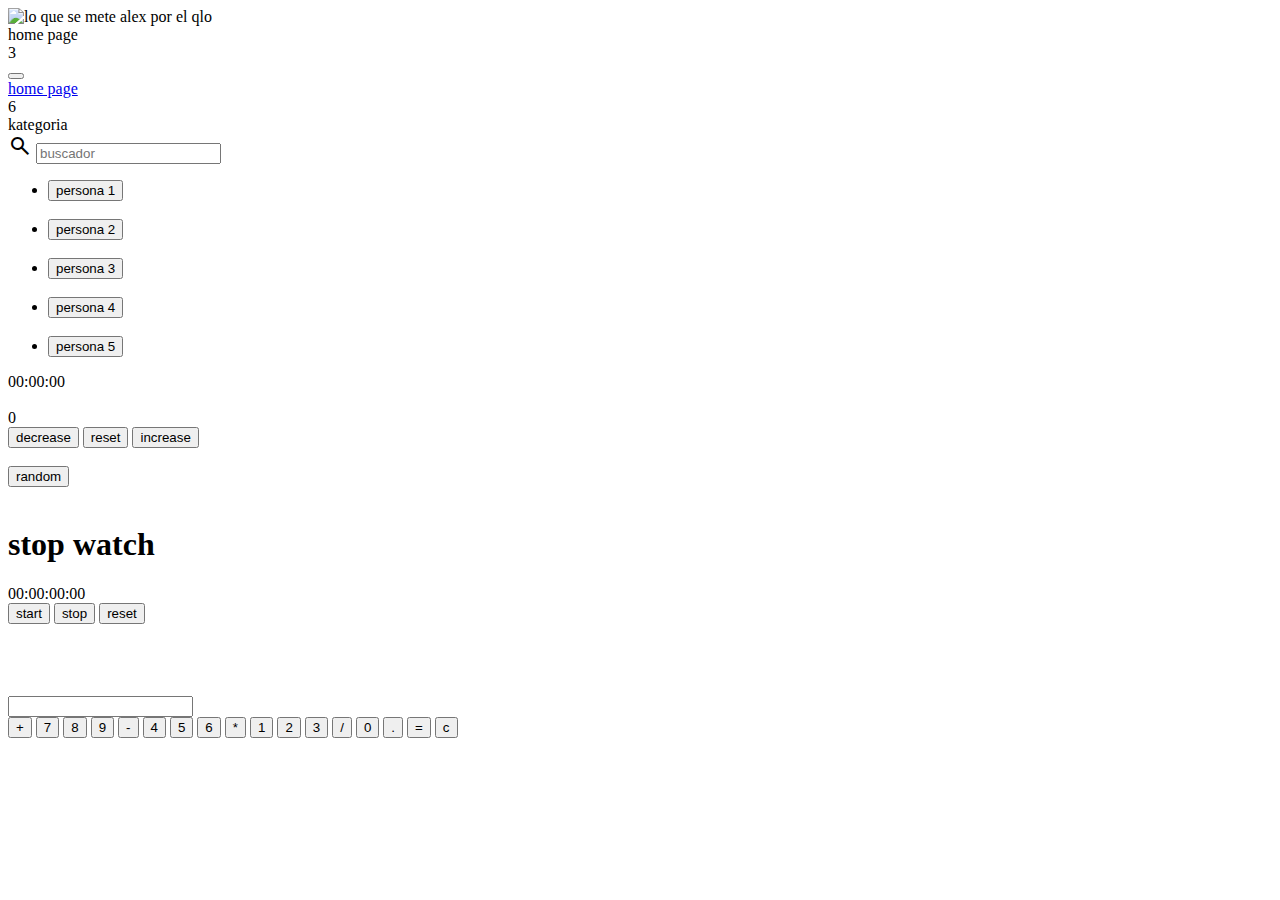
==== html/java-script-cosos.html @ 84d1f491 "Update java-script-cosos.html" ====
<!DOCTYPE html>
<html lang="en">
<head>
    <meta charset="UTF-8">
    <meta name="viewport" content="width=device-width, initial-scale=1.0">
    <title>java</title>
    <link rel="stylesheet" href="/pagina-web2/css/style-pagina-web.css">
    <script src="https://kit.fontawesome.com/844072ef01.js" crossorigin="anonymous"></script>
    <link rel="stylesheet" href="https://fonts.googleapis.com/css2?family=Material+Symbols+Outlined:opsz,wght,FILL,GRAD@24,400,0,0" />
    <link rel="stylesheet" href="css/style-java-pgina.css"/> 
</head>
<body>
    <div class="top-header">
        <div class="grid-item grid-item1" >
            <img src="img/The_middle_finger.svg.png" id="img-logo" title="lo que se mete alex por el qlo">
        </div>
        <div class="grid-item grid-item2" >home page</div>
        <div class="grid-item grid-item3" >3</div>
        <div class="grid-item grid-item4" >
            <button class="button-settings">
                <i class="fa-solid fa-gear"></i>
            </button>
        </div>
        <div class="grid-item grid-item5" ><a href="index.html">home page</a></div>
        <div class="grid-item grid-item6" >6</div>
    </div>
    <div class="left-div">
        <label>kategoria</label>
        <form>
            <div  class="search-bar">
                <span class="search-icon    material-symbols-outlined">search</span>
                <input class="search-bar-input" type="search" placeholder="buscador">
                
            </div>
        </form>
        <ul>
            <li class="button-kategoria"><a href="persona 1.html"><button class="button-kategoria">persona 1</button></a></li>
             <br>
            <li class="button-kategoria"><a href="persona 2.html"><button class="button-kategoria">persona 2</button></a></li>            
            <br>
            <li class="button-kategoria"><a href="persona 3.html"><button class="button-kategoria">persona 3</button></a></li>            
            <br>
            <li class="button-kategoria"><a href="persona 4.html"><button class="button-kategoria">persona 4</button></a></li>
            <br>
            <li class="button-kategoria"><a href="persona 5.html"><button class="button-kategoria">persona 5</button></a></li>
        </ul>

    </div>
    <div class="main-shit-1">
        <div id="clock-container">
            <div id="clock">00:00:00</div>
        </div><br>
        <div id="nomaspa">
            <label id="countable">0</label><br>
            <div id="butuncontainer">
                <button id="decreasebutun" class="boton">decrease</button>
                <button id="resetbutun" class="boton">reset</button>
                <button id="increasebutun" class="boton">increase</button><br><br>
                <button id="randoom-number" class="boton">random</button>
            </div>
        </div><br>
        <div id="dondestopwatch">
            <h1 id="h1-stop"> stop watch</h1>
            <div id="stop-container">
                <div id="display-stop">
                    00:00:00:00
                </div>
                <div id="butons-stop">
                    <button id="start-boton" onclick="start()">start</button>
                    <button id="stop-boton" onclick="stop()">stop</button>
                    <button id="reset-boton" onclick="reset()">reset</button>
                </div>
        </div><br><br><br><br>
        <div class="calculadora-espacio">
            <div id="calculator">
                <input id="calculator-display" readonly>
                <div id="keys">
                    <button onclick="appendtodisplay('+')" class="operator-btn botoncalculadora">+</button>
                    <button onclick="appendtodisplay('7')" class="botoncalculadora">7</button>
                    <button onclick="appendtodisplay('8')" class="botoncalculadora">8</button>
                    <button onclick="appendtodisplay('9')" class="botoncalculadora">9</button>
                    <button onclick="appendtodisplay('-')" class="operator-btn botoncalculadora">-</button>
                    <button onclick="appendtodisplay('4')" class="botoncalculadora">4</button>
                    <button onclick="appendtodisplay('5')" class="botoncalculadora">5</button>
                    <button onclick="appendtodisplay('6')" class="botoncalculadora">6</button>
                    <button onclick="appendtodisplay('*')" class="operator-btn botoncalculadora">*</button>
                    <button onclick="appendtodisplay('1')" class="botoncalculadora">1</button>
                    <button onclick="appendtodisplay('2')" class="botoncalculadora">2</button>
                    <button onclick="appendtodisplay('3')" class="botoncalculadora">3</button>
                    <button onclick="appendtodisplay('/')" class="operator-btn botoncalculadora">/</button>
                    <button onclick="appendtodisplay('0')" class="botoncalculadora">0</button>
                    <button onclick="appendtodisplay('.')" class="botoncalculadora">.</button>
                    <button onclick="calculate()" class="botoncalculadora">=</button>
                    <button onclick="cleardisplay()" class="operator-btn botoncalculadora">c</button>
            </div>
        </div>
    </div>
    <script src="/java script/paginaweb-javas.js"></script>
</body>
</html>
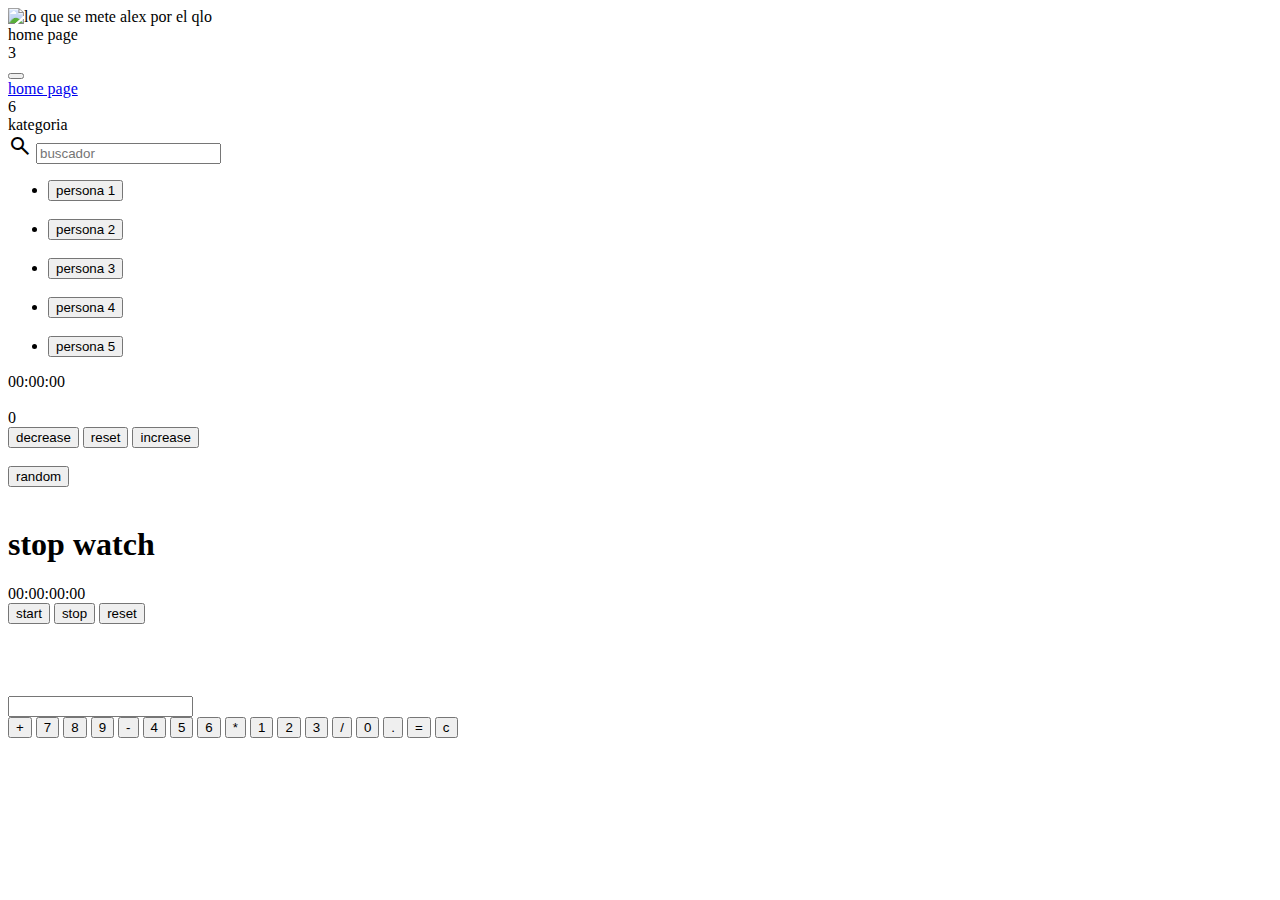
==== commit 71ca51f6: "Update java-script-cosos.html" ====
--- a/html/java-script-cosos.html
+++ b/html/java-script-cosos.html
@@ -4,7 +4,7 @@
     <meta charset="UTF-8">
     <meta name="viewport" content="width=device-width, initial-scale=1.0">
     <title>java</title>
-    <link rel="stylesheet" href="/pagina-web2/css/style-pagina-web.css">
+    <link rel="stylesheet" href="css/style-pagina-web.css">
     <script src="https://kit.fontawesome.com/844072ef01.js" crossorigin="anonymous"></script>
     <link rel="stylesheet" href="https://fonts.googleapis.com/css2?family=Material+Symbols+Outlined:opsz,wght,FILL,GRAD@24,400,0,0" />
     <link rel="stylesheet" href="css/style-java-pgina.css"/> 
@@ -95,6 +95,6 @@
             </div>
         </div>
     </div>
-    <script src="/java script/paginaweb-javas.js"></script>
+    <script src=""></script>
 </body>
 </html>
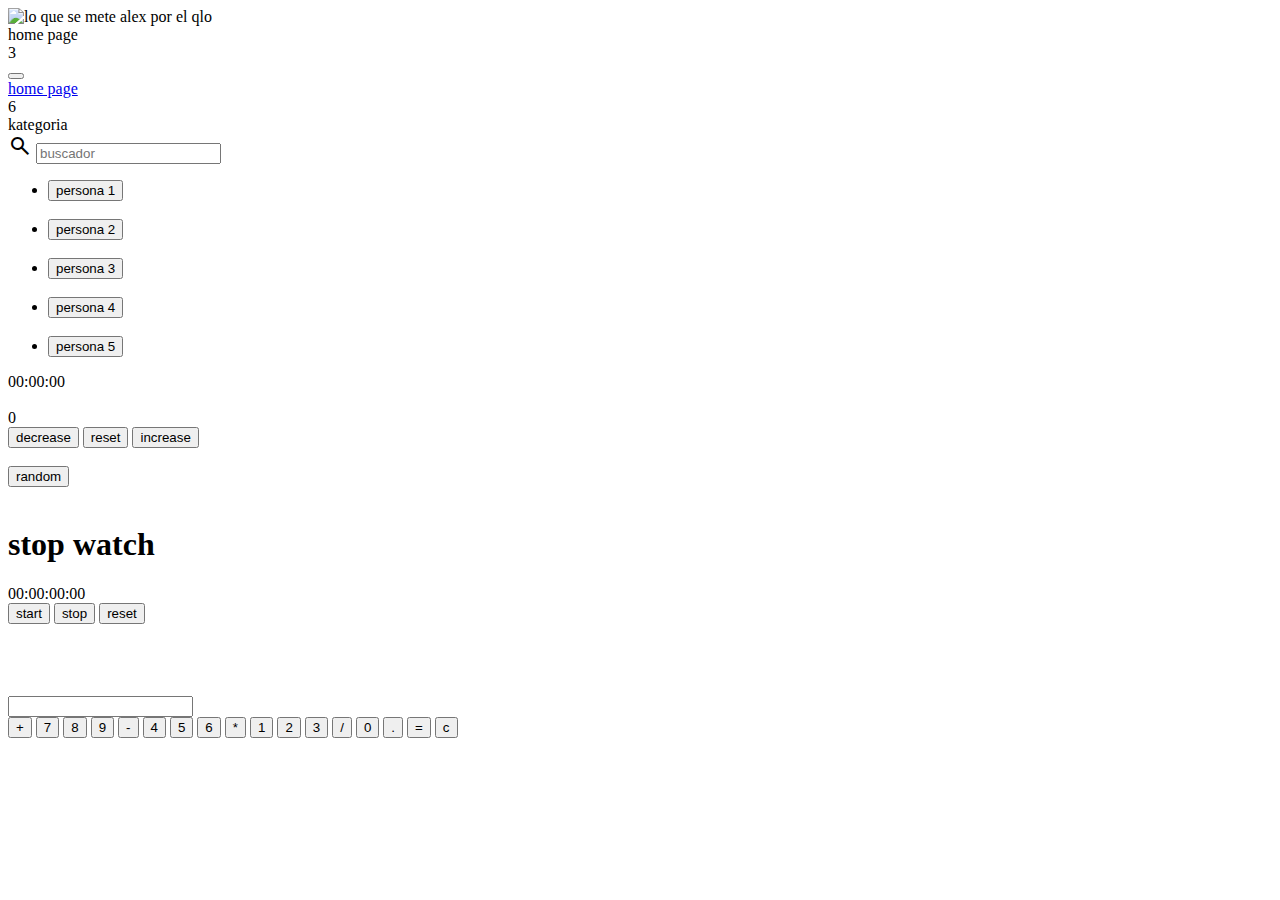
==== commit 90460382: "Update java-script-cosos.html" ====
--- a/html/java-script-cosos.html
+++ b/html/java-script-cosos.html
@@ -95,6 +95,6 @@
             </div>
         </div>
     </div>
-    <script src=""></script>
+    <script src="java script/paginaweb-javas.js"></script>
 </body>
 </html>
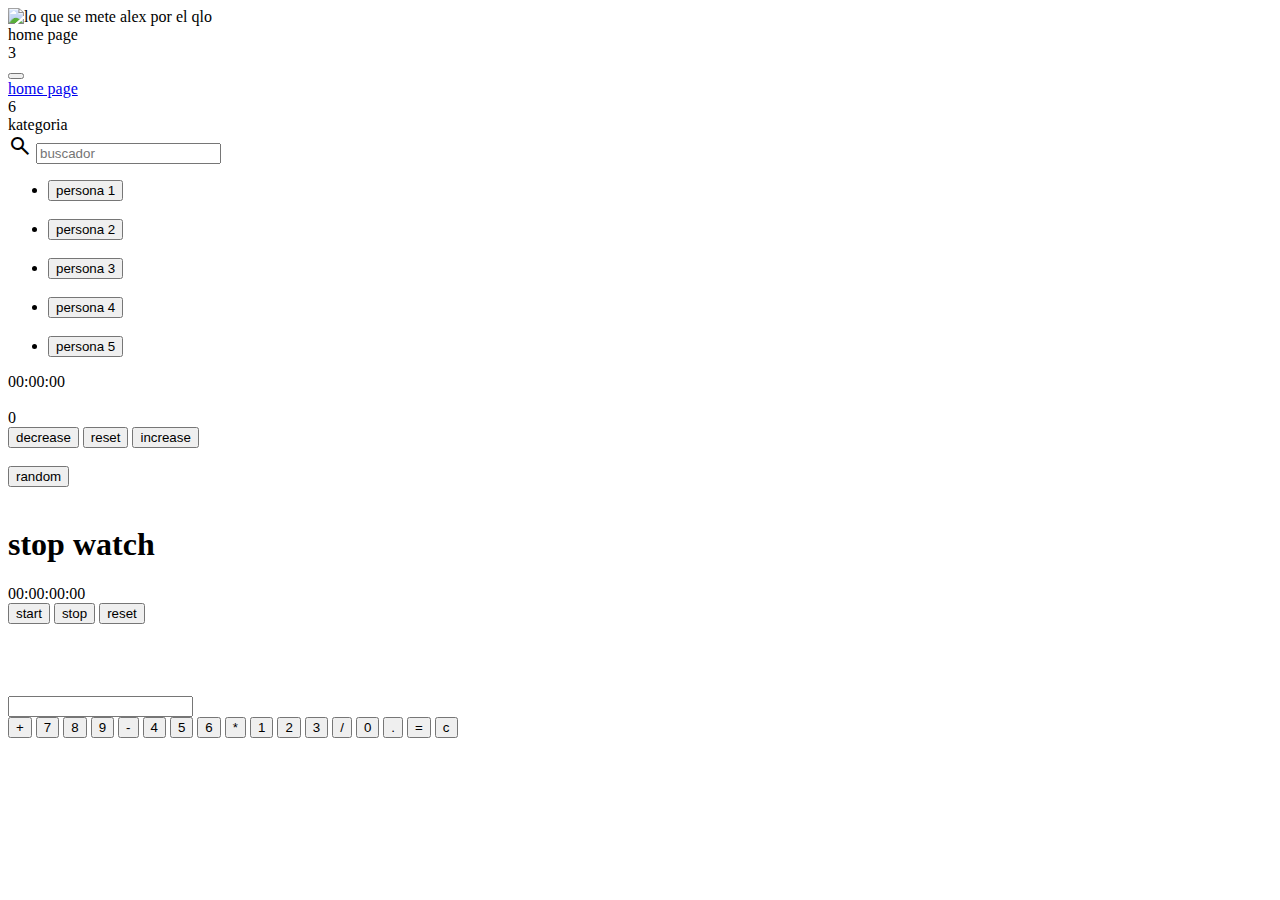
==== commit d7087873: "Update java-script-cosos.html" ====
--- a/html/java-script-cosos.html
+++ b/html/java-script-cosos.html
@@ -4,7 +4,7 @@
     <meta charset="UTF-8">
     <meta name="viewport" content="width=device-width, initial-scale=1.0">
     <title>java</title>
-    <link rel="stylesheet" href="css/style-pagina-web.css">
+    <link rel="stylesheet" href="css/style-pagina-web.css"/>
     <script src="https://kit.fontawesome.com/844072ef01.js" crossorigin="anonymous"></script>
     <link rel="stylesheet" href="https://fonts.googleapis.com/css2?family=Material+Symbols+Outlined:opsz,wght,FILL,GRAD@24,400,0,0" />
     <link rel="stylesheet" href="css/style-java-pgina.css"/> 
@@ -95,6 +95,5 @@
             </div>
         </div>
     </div>
-    <script src="java script/paginaweb-javas.js"></script>
 </body>
 </html>
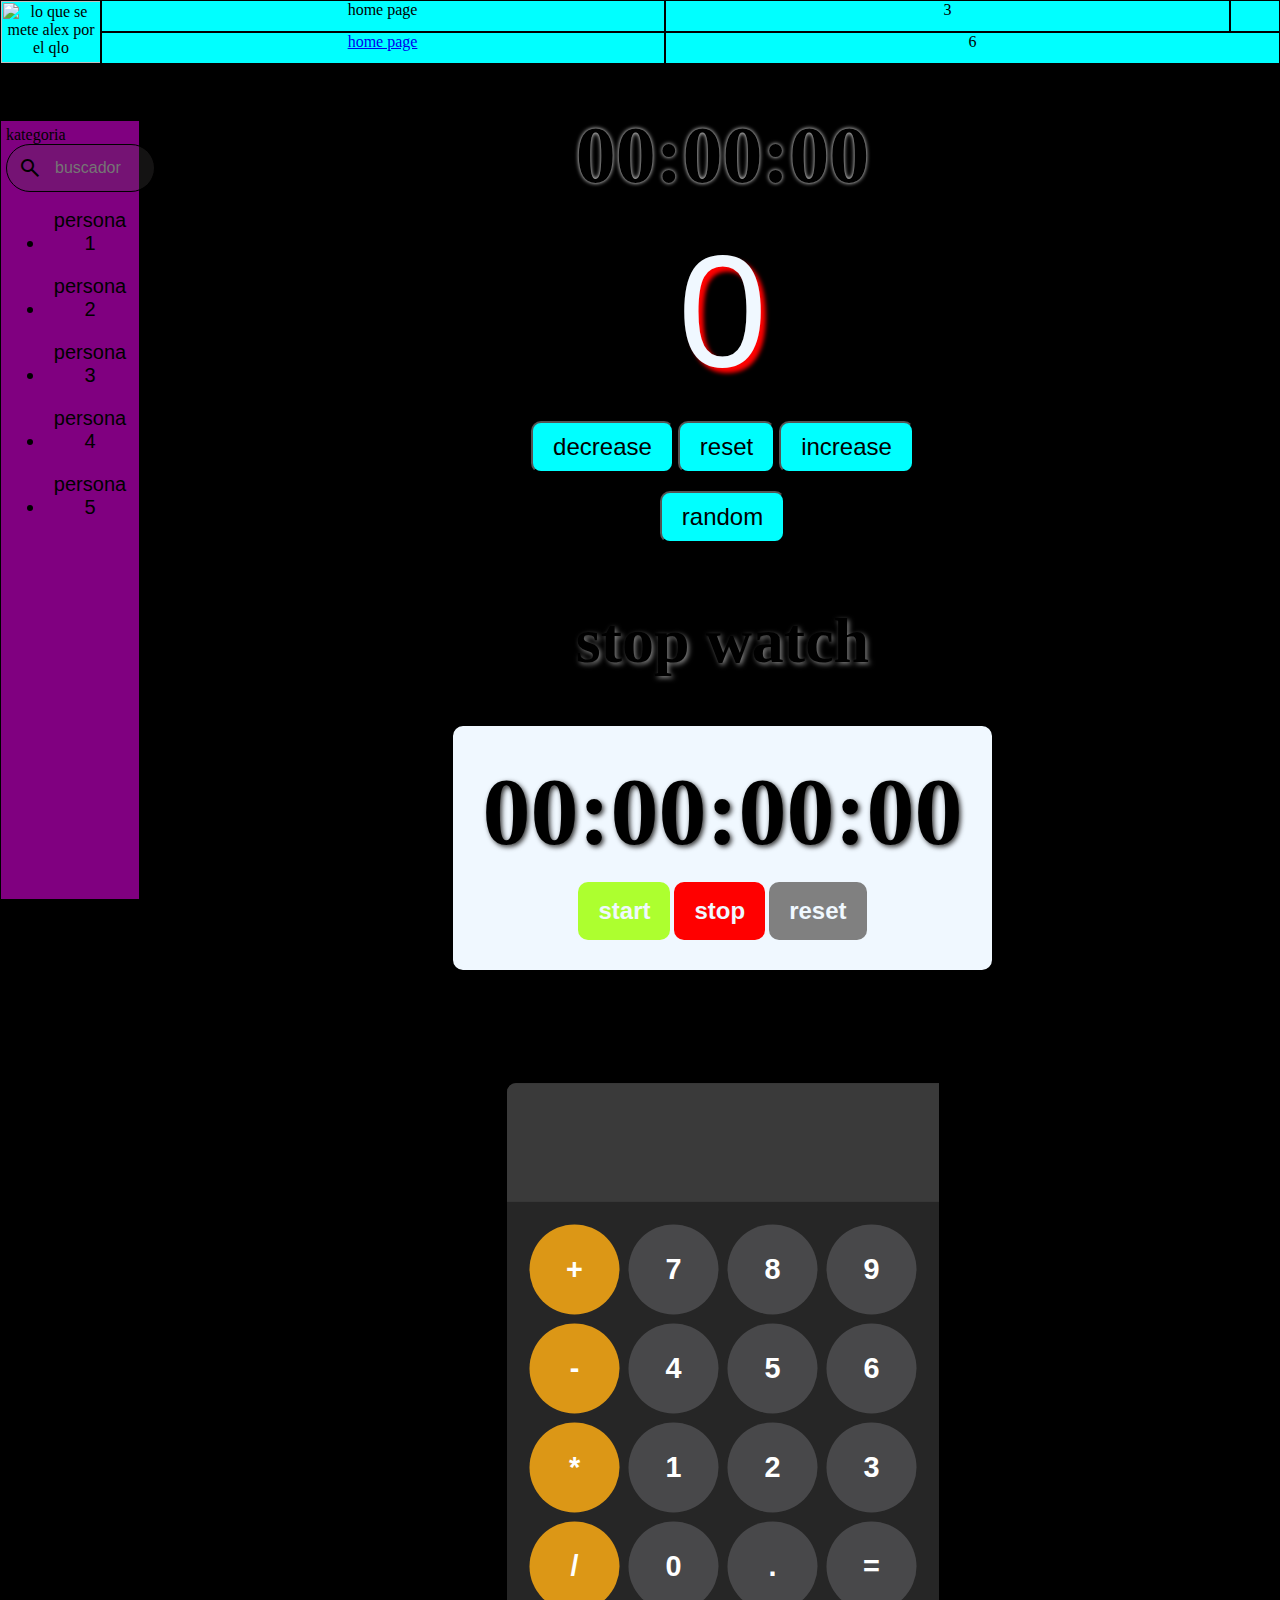
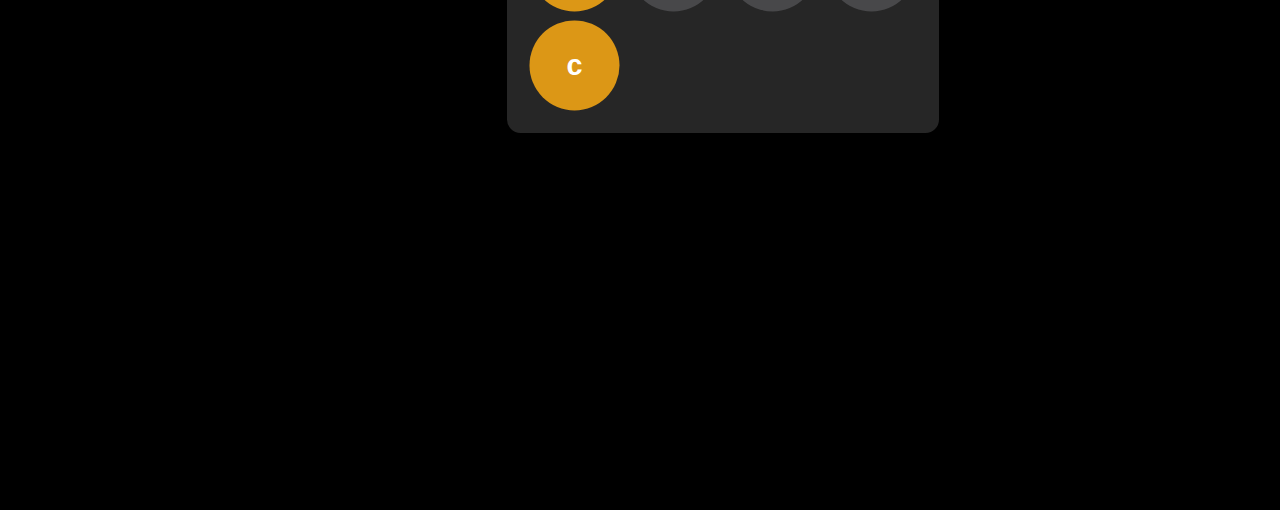
==== commit 2820d9bb: "Update java-script-cosos.html" ====
--- a/html/java-script-cosos.html
+++ b/html/java-script-cosos.html
@@ -4,10 +4,10 @@
     <meta charset="UTF-8">
     <meta name="viewport" content="width=device-width, initial-scale=1.0">
     <title>java</title>
-    <link rel="stylesheet" href="css/style-pagina-web.css"/>
+    <link rel="stylesheet" href="/css/style-pagina-web.css"/>
     <script src="https://kit.fontawesome.com/844072ef01.js" crossorigin="anonymous"></script>
     <link rel="stylesheet" href="https://fonts.googleapis.com/css2?family=Material+Symbols+Outlined:opsz,wght,FILL,GRAD@24,400,0,0" />
-    <link rel="stylesheet" href="css/style-java-pgina.css"/> 
+    <link rel="stylesheet" href="/css/style-java-pgina.css"/> 
 </head>
 <body>
     <div class="top-header">
--- a/css/style-pagina-web.css
+++ b/css/style-pagina-web.css
@@ -0,0 +1,157 @@
+body{
+    margin: 0px;
+    background-color: black;
+}
+/*******************************************/
+.top-header{
+    position: fixed;
+    top: 0px;
+    left: 0px;
+    width: 100%;
+    background-color: aqua;
+    z-index: 1;
+    text-align: center;
+    display: grid;
+    grid-template-columns: 100px 1fr 1fr 50px;
+    grid-auto-rows:minmax(30px, auto) ;
+
+}
+.grid-item1{
+    border: 1px solid;
+    grid-row: span 2;
+    min-width: 100px;
+    max-height: 100px;
+    max-width: 100px;
+    
+}
+.grid-item2{     
+   border: 1px solid;
+
+}
+.grid-item3{
+    border: 1px solid;
+}
+.grid-item4{
+    border: 1px solid;
+    grid-row: span 1;
+ }
+ .grid-item5{
+    border: 1px solid;
+ }
+.grid-item6{
+    border: 1px solid;
+    grid-column: span 2;
+}
+/***************************************************/
+.left-div{
+    position: fixed;
+    bottom: 0px;
+    border:1px solid;
+    width: 10%;
+    height: 85.29%;
+    background-color: purple;
+    padding: 5px;
+}
+/****************************************************/
+.main-shit{
+    margin-left:170px ;
+    margin-top: 110px;
+    margin-right: 5px;
+    background-image: url(/pagina-web2/img/pexels-cátia-matos-1072179.jpg);
+    display: grid;
+    grid-template-columns: repeat(2,1fr);
+    grid-auto-rows:minmax( 100px, auto) ;
+    column-gap: 5px;
+    row-gap: 5px;
+    background-size: cover;
+    background-repeat: no-repeat;
+}
+.shit-item1{
+    border: 1px solid gray;
+    grid-row: span 4;
+    position: sticky;
+}
+.shit-item2{
+    border: 1px solid gray;
+    grid-row: span 4;
+}
+.shit-item3{
+    border: 1px solid gray;
+    grid-row: span 8;
+    grid-column: span 2 ;
+}
+.shit-item4{
+    border: 1px solid gray;
+}
+.shit-item5{
+    border: 1px solid gray;
+}
+.shit-item6{
+    border: 1px solid gray;
+}
+.n{
+    border-radius: 5px;
+}
+/******************************************************/
+#img-logo{
+    width: 100%;
+    height: 100%;
+    object-fit: contain;  
+    transition: transform 0.5s;
+}
+#img-logo:hover{
+    transform: scale(1.1) 
+}
+/*********************************************************/
+.button-kategoria{
+    background-color: transparent;
+    border: 0px;
+    font-size: 20px;
+    transition: transform 0.5s;
+}
+.button-kategoria:hover {
+    color: darkblue;
+    text-decoration: underline;
+    transform: scale(1.1)
+}
+/************************************/
+.button-settings{
+    width: 100%;
+    height: 100%;
+    background-color: transparent;
+    border: 0px;
+    transition: transform 0.5s;
+}
+.button-settings:hover{
+    color: rgb(30, 29, 29);
+    transform: scale(1.1);
+}
+.button-settings:active{
+    color: rgb(60, 29, 29);
+}
+.fa-gear{
+    scale: 3;
+}
+/************************************************/
+.search-bar{
+    --padding:11px;
+    width:125px;
+    display: flex;
+    align-items: center;
+    padding: var(--padding);
+    border:1px solid;
+    border-radius: 28px;
+    background-color: rgba(82, 81, 81, 0.238);
+    transition: background 0.25s;
+}
+.search-bar-input{
+    background-color: transparent;
+    border: 0px;
+    outline: none;
+    font-size: 16px;
+    margin-left:var(--padding) ;
+    width: 100px;
+}
+.search-bar:focus-within{
+    background-color:rgba(59, 58, 58, 0.419) ;
+}--- a/css/style-java-pgina.css
+++ b/css/style-java-pgina.css
@@ -0,0 +1,161 @@
+.main-shit-1{
+    margin-left:170px ;
+    margin-top: 110px;
+    margin-right: 5px;
+   background-image: url(/pagina-web2/img/pexels-cátia-matos-1072179.jpg);
+
+    background-size: cover;
+    height: 2000px;
+}
+#countable{
+    display: block;
+    text-align: center;
+    font-size: 10em;
+    font-family: Arial, Helvetica, sans-serif;
+    color: aliceblue;
+    text-shadow: 5px 5px 4px red;
+    text-align: center;
+}
+#butuncontainer{
+    text-align: center;
+
+}
+.boton{
+    padding: 10px 20px;
+    font-size: 1.5em;
+    color: black;
+    background-color: cyan;
+    border-radius: 10px;
+    cursor: pointer;
+    transition: background-color 0.5s;
+}
+.boton:hover{
+    background-color: darkcyan;
+}
+#clock-container{
+    display: flex;
+    justify-content: center;
+    position: static;
+}
+#clock{
+    font-family: 'Times New Roman', Times, serif;
+    font-size: 5rem;
+    font-weight: bold;
+    text-align: center;
+    text-shadow: 0px 0px 4px white;
+    backdrop-filter: blur(10px);
+    width: 100%;
+}
+/***********************************************************/
+#dondestopwatch{
+    display: flex;
+    flex-direction: column;
+    align-items: center;
+}
+#h1-stop{
+    font-size: 4rem;
+    text-shadow: 2px 2px 5px gray;
+    color: 0 0 0.25 black;
+}
+#stop-container{
+    display: flex;
+    flex-direction: column;
+    align-items: center;
+    border: 5px solid;
+    border-radius: 15px;
+    padding: 30px;
+    background-color: aliceblue;
+}
+#display-stop{
+    font-size: 6rem;
+    font-weight: bold;
+    text-shadow: 2px 2px 5px rgb(52, 52, 52);
+    margin-bottom: 15px;
+}
+#butons-stop button{
+    font-size: 1.5rem;
+    font-weight: bold;
+    padding: 15px 20px;
+    border-radius: 10px;
+    border: none;
+    cursor: pointer;
+    color: aliceblue;
+    transition: background-color 0.5s ease;
+}
+#start-boton{
+    background-color: greenyellow;
+}
+#stop-boton{
+    background-color: red;
+}
+#reset-boton{
+    background-color: gray;
+}
+#start-boton:hover{
+    background-color: rgb(113, 185, 4);
+}
+#stop-boton:hover{
+    background-color: rgb(220, 0, 0);
+}
+#reset-boton:hover{
+    background-color: rgb(85, 85, 85);
+}
+/******************************************************/
+.botoncalculadora{
+    width: 100px;
+    height: 100px;
+    border-radius: 50px;
+    border: none;
+    background-color: rgba(73, 73, 75, 0.992);
+    color: white;
+    font-size: 2rem ;
+    font-weight: bold;
+    cursor: pointer;
+    transition: background-color 0.3s;
+}
+#keys{
+    display: grid;
+    grid-template-columns: repeat(4,100px);
+    gap: 10px;
+    padding: 25px;
+}
+#calculator{
+    --borderradiousbottom:15px;
+    background-color: rgb(38, 38, 38);
+    border-top-left-radius: 10px;
+    border-bottom-right-radius: 10px;
+    border-bottom-left-radius: var(--borderradiousbottom);
+    border-bottom-right-radius: var(--borderradiousbottom);
+    overflow: hidden;
+    width: fit-content;
+    scale: 0.9;
+}
+#calculator-display{
+    width: 440px;
+    padding: 20px;
+    font-size: 5rem;
+    text-align: left;
+    border: none;
+    color: white;
+    background-color: rgb(58, 58, 58);
+}
+
+.calculadora-espacio{
+    display: flex;
+    justify-content: center;
+}
+.botoncalculadora:hover {
+    background-color: rgb(114, 114, 114)
+}
+.botoncalculadora:active {
+    background-color: rgb(162, 162, 162)
+}
+.operator-btn{
+    background-color: rgb(220, 151, 22);
+}
+.operator-btn:hover{
+    background-color: rgb(255, 184, 51);
+}
+.operator-btn:active{
+    background-color: rgb(250, 202, 113);
+}